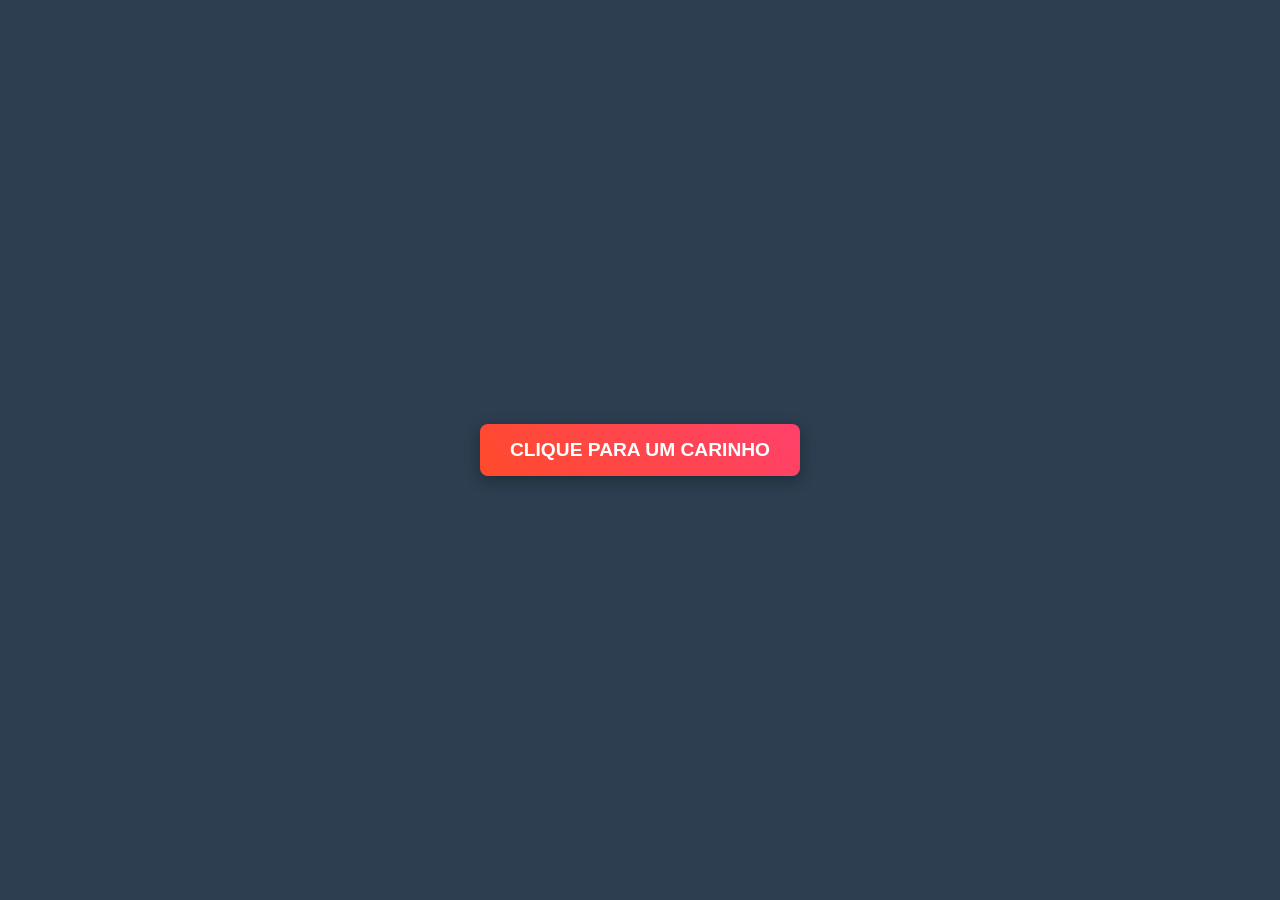
==== index.html @ 64e0605d "Update index.html" ====
<!DOCTYPE html>
<html lang="pt-br">
<head>
    <meta charset="UTF-8">
    <meta name="viewport" content="width=device-width, initial-scale=1.0">
    <title>Surpresa Felina</title>
    <style>
        body {
            display: flex;
            flex-direction: column;
            justify-content: center;
            align-items: center;
            height: 100vh;
            margin: 0;
            background-color: #2c3e50;
            font-family: 'Segoe UI', Tahoma, Geneva, Verdana, sans-serif;
            color: white;
        }

        #btn-revelar {
            padding: 15px 30px;
            font-size: 1.2rem;
            font-weight: bold;
            color: #fff;
            background: linear-gradient(45deg, #ff4b2b, #ff416c);
            border: none;
            border-radius: 8px;
            cursor: pointer;
            transition: 0.3s;
            box-shadow: 0 4px 15px rgba(0,0,0,0.3);
        }

        #btn-revelar:hover {
            transform: scale(1.1);
            filter: brightness(1.2);
        }

        #container-foto {
            margin-top: 30px;
            display: none; /* Escondido por padrão */
            text-align: center;
        }

        img {
            max-width: 300px;
            border-radius: 15px;
            box-shadow: 0 10px 30px rgba(0,0,0,0.5);
            border: 5px solid white;
        }

        .fade-in {
            animation: fadeIn 0.5s ease-in;
        }

        @keyframes fadeIn {
            from { opacity: 0; transform: translateY(20px); }
            to { opacity: 1; transform: translateY(0); }
        }
    </style>
</head>
<body>

    <button id="btn-revelar" onclick="mostrarGato()">CLIQUE PARA UM CARINHO</button>

    <div id="container-foto" class="fade-in">
        <p>🐈 "Humano, você interrompeu meu sono pra isso?"</p>
        <img id="foto-gato" src="https://via.placeholder.com/300x300?text=Sua+Imagem+Aqui" alt="Gato rebelde">
    </div>

    <script>
        function mostrarGato() {
            const container = document.getElementById('container-foto');
            const botao = document.getElementById('btn-revelar');
            
            // Troca o link abaixo pelo link real da foto do gato
            const linkDaFoto = "https://i.pinimg.com/originals/ae/f7/8c/aef78c95029e061033230a13ef2b7752.jpg"; 
            
            document.getElementById('foto-gato').src = linkDaFoto;
            container.style.display = 'block';
            botao.innerText = "OPS...";
            botao.style.background = "#7f8c8d";
        }
    </script>

</body>
</html>
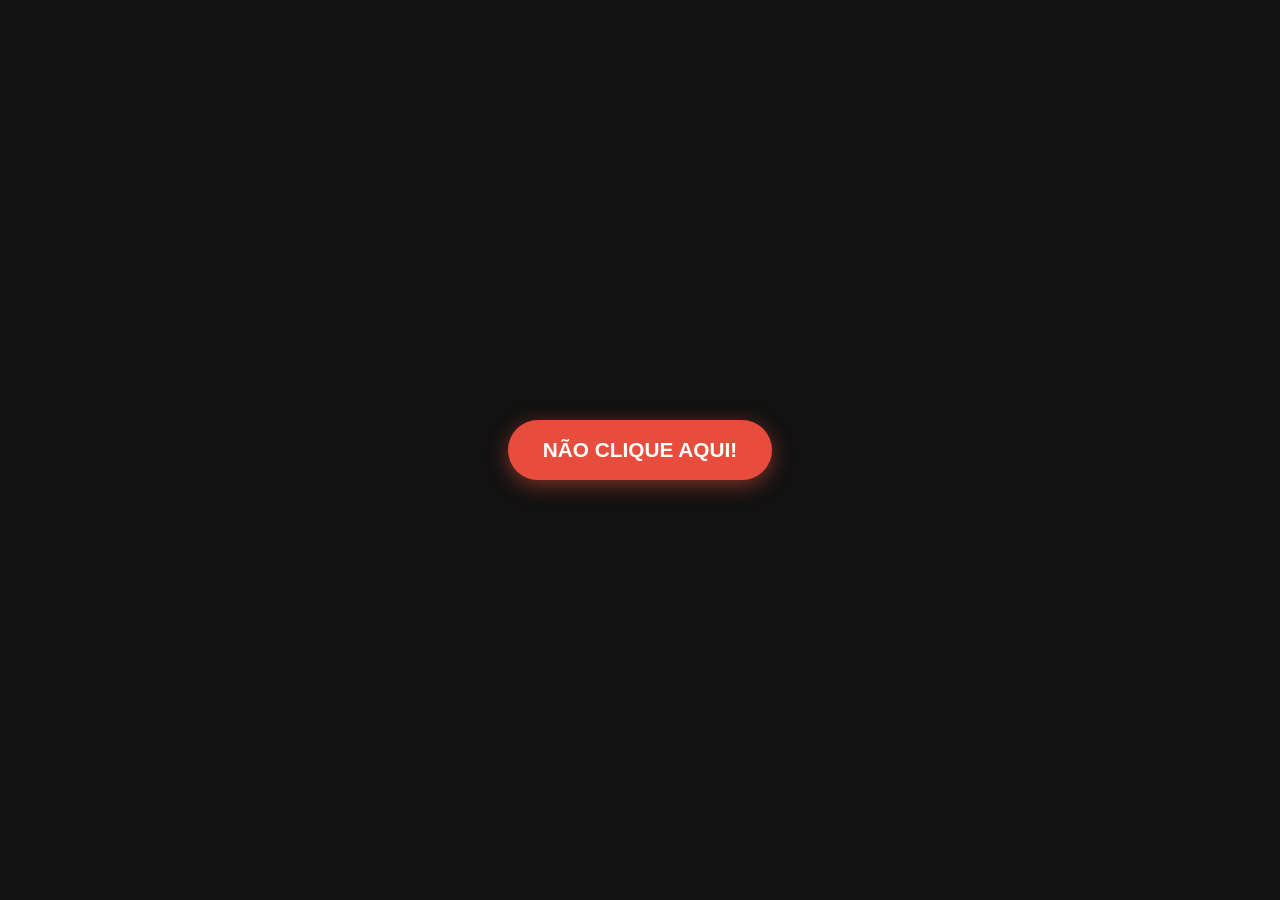
==== commit ed7b04a7: "Update index.html" ====
--- a/index.html
+++ b/index.html
@@ -3,7 +3,7 @@
 <head>
     <meta charset="UTF-8">
     <meta name="viewport" content="width=device-width, initial-scale=1.0">
-    <title>Surpresa Felina</title>
+    <title>Surpresa do Gato</title>
     <style>
         body {
             display: flex;
@@ -12,73 +12,73 @@
             align-items: center;
             height: 100vh;
             margin: 0;
-            background-color: #2c3e50;
-            font-family: 'Segoe UI', Tahoma, Geneva, Verdana, sans-serif;
+            background-color: #121212;
+            font-family: 'Arial', sans-serif;
             color: white;
+            overflow: hidden;
         }
 
         #btn-revelar {
-            padding: 15px 30px;
-            font-size: 1.2rem;
+            padding: 18px 35px;
+            font-size: 1.3rem;
             font-weight: bold;
             color: #fff;
-            background: linear-gradient(45deg, #ff4b2b, #ff416c);
+            background: #e74c3c;
             border: none;
-            border-radius: 8px;
+            border-radius: 50px;
             cursor: pointer;
-            transition: 0.3s;
-            box-shadow: 0 4px 15px rgba(0,0,0,0.3);
+            transition: all 0.3s ease;
+            box-shadow: 0 5px 20px rgba(231, 76, 60, 0.5);
+            z-index: 10;
         }
 
         #btn-revelar:hover {
-            transform: scale(1.1);
-            filter: brightness(1.2);
+            transform: scale(1.1) rotate(-2deg);
+            background-color: #ff5e4d;
         }
 
         #container-foto {
-            margin-top: 30px;
-            display: none; /* Escondido por padrão */
+            display: none;
             text-align: center;
+            position: absolute;
+            animation: surgir 0.4s cubic-bezier(0.175, 0.885, 0.32, 1.275);
         }
 
         img {
-            max-width: 300px;
-            border-radius: 15px;
-            box-shadow: 0 10px 30px rgba(0,0,0,0.5);
-            border: 5px solid white;
+            max-width: 400px;
+            width: 90%;
+            border-radius: 20px;
+            border: 8px solid #fff;
+            box-shadow: 0 0 50px rgba(0,0,0,0.8);
         }
 
-        .fade-in {
-            animation: fadeIn 0.5s ease-in;
+        h2 {
+            margin-top: 15px;
+            text-shadow: 2px 2px 10px rgba(0,0,0,0.5);
         }
 
-        @keyframes fadeIn {
-            from { opacity: 0; transform: translateY(20px); }
-            to { opacity: 1; transform: translateY(0); }
+        @keyframes surgir {
+            from { transform: scale(0) rotate(-20deg); opacity: 0; }
+            to { transform: scale(1) rotate(0deg); opacity: 1; }
         }
     </style>
 </head>
 <body>
 
-    <button id="btn-revelar" onclick="mostrarGato()">CLIQUE PARA UM CARINHO</button>
+    <button id="btn-revelar" onclick="revelarGato()">NÃO CLIQUE AQUI!</button>
 
-    <div id="container-foto" class="fade-in">
-        <p>🐈 "Humano, você interrompeu meu sono pra isso?"</p>
-        <img id="foto-gato" src="https://via.placeholder.com/300x300?text=Sua+Imagem+Aqui" alt="Gato rebelde">
+    <div id="container-foto">
+        <img src="https://i.pinimg.com/originals/ae/f7/8c/aef78c95029e061033230a13ef2b7752.jpg" alt="Gato Malcriado">
+        <h2>"Tava ocupado, humano!" 🐾</h2>
     </div>
 
     <script>
-        function mostrarGato() {
+        function revelarGato() {
+            const btn = document.getElementById('btn-revelar');
             const container = document.getElementById('container-foto');
-            const botao = document.getElementById('btn-revelar');
             
-            // Troca o link abaixo pelo link real da foto do gato
-            const linkDaFoto = "https://i.pinimg.com/originals/ae/f7/8c/aef78c95029e061033230a13ef2b7752.jpg"; 
-            
-            document.getElementById('foto-gato').src = linkDaFoto;
+            btn.style.display = 'none';
             container.style.display = 'block';
-            botao.innerText = "OPS...";
-            botao.style.background = "#7f8c8d";
         }
     </script>
 
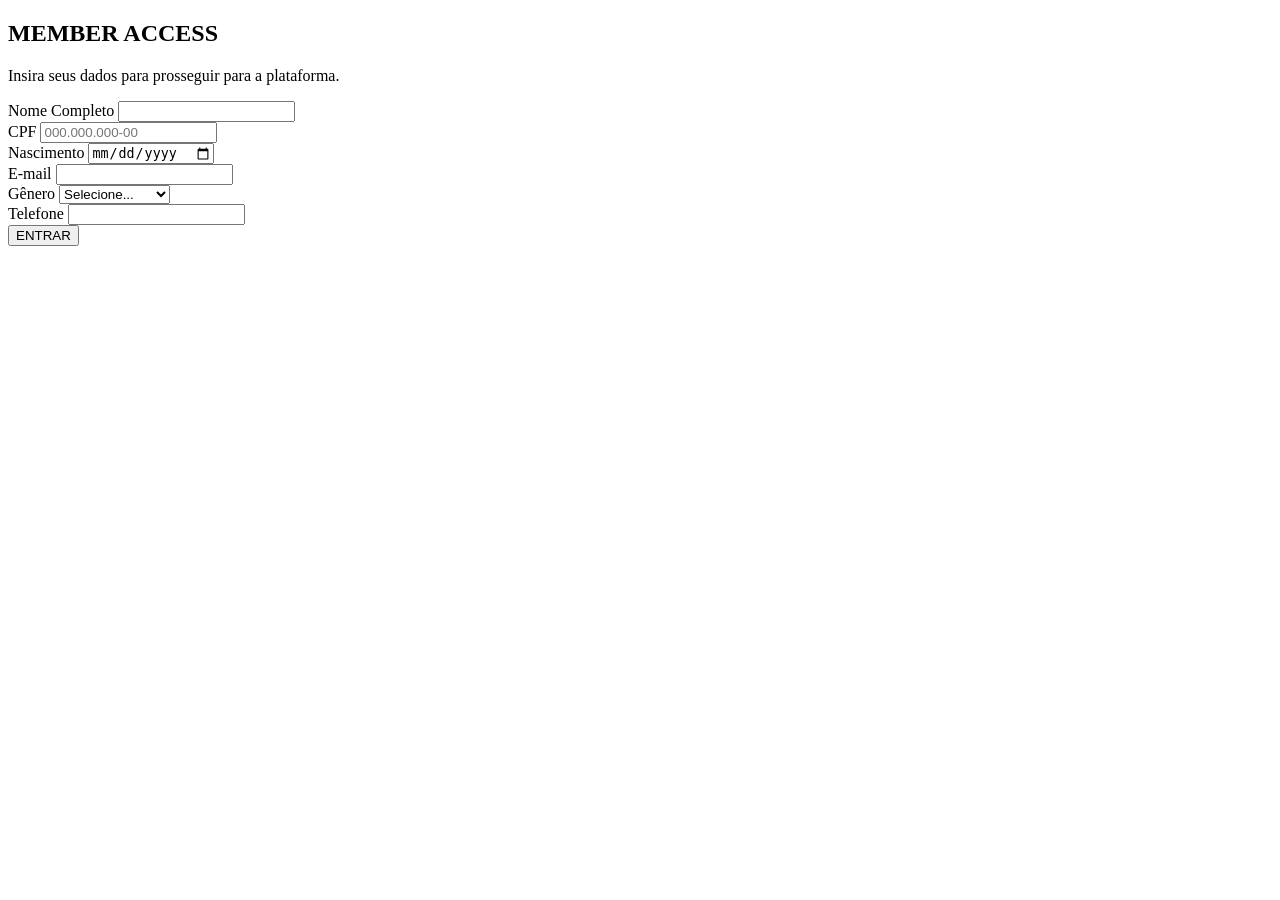
==== commit 31cbd682: "gg" ====
--- a/index.html
+++ b/index.html
@@ -3,84 +3,71 @@
 <head>
     <meta charset="UTF-8">
     <meta name="viewport" content="width=device-width, initial-scale=1.0">
-    <title>Surpresa do Gato</title>
-    <style>
-        body {
-            display: flex;
-            flex-direction: column;
-            justify-content: center;
-            align-items: center;
-            height: 100vh;
-            margin: 0;
-            background-color: #121212;
-            font-family: 'Arial', sans-serif;
-            color: white;
-            overflow: hidden;
-        }
-
-        #btn-revelar {
-            padding: 18px 35px;
-            font-size: 1.3rem;
-            font-weight: bold;
-            color: #fff;
-            background: #e74c3c;
-            border: none;
-            border-radius: 50px;
-            cursor: pointer;
-            transition: all 0.3s ease;
-            box-shadow: 0 5px 20px rgba(231, 76, 60, 0.5);
-            z-index: 10;
-        }
-
-        #btn-revelar:hover {
-            transform: scale(1.1) rotate(-2deg);
-            background-color: #ff5e4d;
-        }
-
-        #container-foto {
-            display: none;
-            text-align: center;
-            position: absolute;
-            animation: surgir 0.4s cubic-bezier(0.175, 0.885, 0.32, 1.275);
-        }
-
-        img {
-            max-width: 400px;
-            width: 90%;
-            border-radius: 20px;
-            border: 8px solid #fff;
-            box-shadow: 0 0 50px rgba(0,0,0,0.8);
-        }
-
-        h2 {
-            margin-top: 15px;
-            text-shadow: 2px 2px 10px rgba(0,0,0,0.5);
-        }
-
-        @keyframes surgir {
-            from { transform: scale(0) rotate(-20deg); opacity: 0; }
-            to { transform: scale(1) rotate(0deg); opacity: 1; }
-        }
-    </style>
+    <title>Portal de Acesso</title>
+    <link rel="stylesheet" href="style.css">
 </head>
 <body>
-
-    <button id="btn-revelar" onclick="revelarGato()">NÃO CLIQUE AQUI!</button>
-
-    <div id="container-foto">
-        <img src="https://i.pinimg.com/originals/ae/f7/8c/aef78c95029e061033230a13ef2b7752.jpg" alt="Gato Malcriado">
-        <h2>"Tava ocupado, humano!" 🐾</h2>
+    <div class="sala">
+        <div class="parede"></div>
+        <div class="chao"></div>
+        <div class="luminaria"></div>
+        <div class="luz-cone"></div>
+        <div class="poltrona">
+            <div class="encosto"></div>
+            <div class="assento"></div>
+        </div>
     </div>
 
-    <script>
-        function revelarGato() {
-            const btn = document.getElementById('btn-revelar');
-            const container = document.getElementById('container-foto');
-            
-            btn.style.display = 'none';
-            container.style.display = 'block';
-        }
-    </script>
+    <div class="container">
+        <form id="form-cadastro">
+            <h2>MEMBER ACCESS</h2>
+            <p>Insira seus dados para prosseguir para a plataforma.</p>
 
+            <div class="input-group">
+                <label>Nome Completo</label>
+                <input type="text" id="nome" required>
+            </div>
+
+            <div class="row">
+                <div class="input-group">
+                    <label>CPF</label>
+                    <input type="text" id="cpf" placeholder="000.000.000-00" required>
+                </div>
+                <div class="input-group">
+                    <label>Nascimento</label>
+                    <input type="date" id="nascimento" required>
+                </div>
+            </div>
+
+            <div class="input-group">
+                <label>E-mail</label>
+                <input type="email" id="email" required>
+            </div>
+
+            <div class="row">
+                <div class="input-group">
+                    <label>Gênero</label>
+                    <select id="genero" required>
+                        <option value="" disabled selected>Selecione...</option>
+                        <option value="M">Masculino</option>
+                        <option value="F">Feminino</option>
+                        <option value="Trans">Transgênero</option>
+                        <option value="Neutro">Gênero Neutro</option>
+                        <option value="Homossexual">Homossexual</option>
+                        <option value="Therian">Therian</option>
+                        <option value="Outro">Outro</option>
+                    </select>
+                </div>
+                <div class="input-group">
+                    <label>Telefone</label>
+                    <input type="tel" id="telefone">
+                </div>
+            </div>
+
+            <button type="submit">ENTRAR</button>
+        </form>
+    </div>
+
+    <script src="script.js"></script>
 </body>
-</html>
+</html>
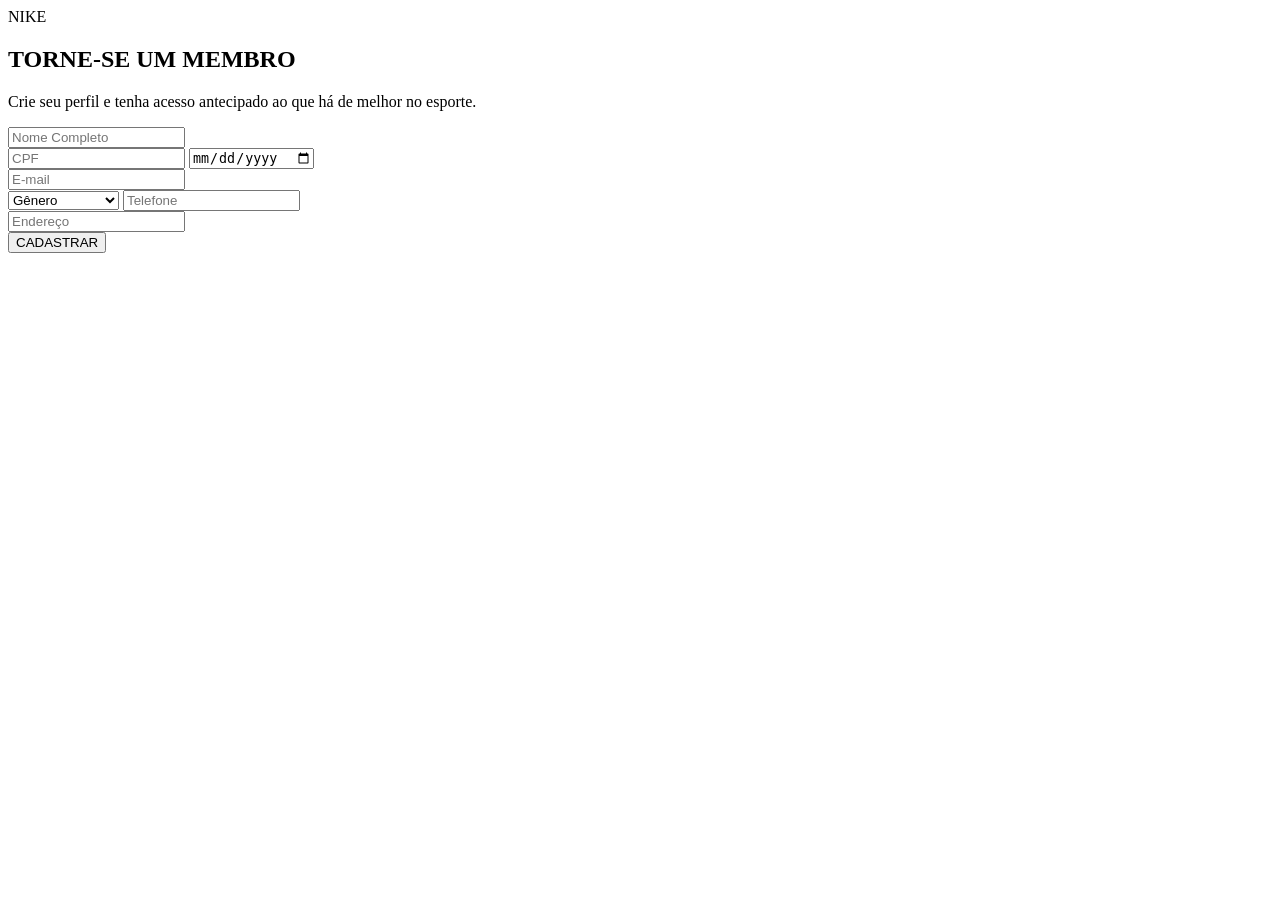
==== commit 6ac1bc77: "Rename index.html ( cadatro branco) to index.html" ====
--- a/index.html
+++ b/index.html
@@ -3,71 +3,57 @@
 <head>
     <meta charset="UTF-8">
     <meta name="viewport" content="width=device-width, initial-scale=1.0">
-    <title>Portal de Acesso</title>
+    <title>Nike Member - Cadastro</title>
     <link rel="stylesheet" href="style.css">
 </head>
 <body>
-    <div class="sala">
-        <div class="parede"></div>
-        <div class="chao"></div>
-        <div class="luminaria"></div>
-        <div class="luz-cone"></div>
-        <div class="poltrona">
-            <div class="encosto"></div>
-            <div class="assento"></div>
-        </div>
+    <div class="bg-details">
+        <div class="circle one"></div>
+        <div class="circle two"></div>
+        <div class="shape three"></div>
     </div>
 
     <div class="container">
         <form id="form-cadastro">
-            <h2>MEMBER ACCESS</h2>
-            <p>Insira seus dados para prosseguir para a plataforma.</p>
+            <div class="logo">NIKE</div>
+            <h2>TORNE-SE UM MEMBRO</h2>
+            <p>Crie seu perfil e tenha acesso antecipado ao que há de melhor no esporte.</p>
 
             <div class="input-group">
-                <label>Nome Completo</label>
-                <input type="text" id="nome" required>
+                <input type="text" id="nome" placeholder="Nome Completo" required>
             </div>
 
             <div class="row">
-                <div class="input-group">
-                    <label>CPF</label>
-                    <input type="text" id="cpf" placeholder="000.000.000-00" required>
-                </div>
-                <div class="input-group">
-                    <label>Nascimento</label>
-                    <input type="date" id="nascimento" required>
-                </div>
+                <input type="text" id="cpf" placeholder="CPF" maxlength="14" required>
+                <input type="date" id="nascimento" required>
             </div>
 
             <div class="input-group">
-                <label>E-mail</label>
-                <input type="email" id="email" required>
+                <input type="email" id="email" placeholder="E-mail" required>
             </div>
 
             <div class="row">
-                <div class="input-group">
-                    <label>Gênero</label>
-                    <select id="genero" required>
-                        <option value="" disabled selected>Selecione...</option>
-                        <option value="M">Masculino</option>
-                        <option value="F">Feminino</option>
-                        <option value="Trans">Transgênero</option>
-                        <option value="Neutro">Gênero Neutro</option>
-                        <option value="Homossexual">Homossexual</option>
-                        <option value="Therian">Therian</option>
-                        <option value="Outro">Outro</option>
-                    </select>
-                </div>
-                <div class="input-group">
-                    <label>Telefone</label>
-                    <input type="tel" id="telefone">
-                </div>
+                <select id="genero" required>
+                    <option value="" disabled selected>Gênero</option>
+                    <option value="M">Masculino</option>
+                    <option value="F">Feminino</option>
+                    <option value="Trans">Transgênero</option>
+                    <option value="Neutro">Gênero Neutro</option>
+                    <option value="Homossexual">Homossexual</option>
+                    <option value="Therian">Therian</option>
+                    <option value="Outro">Outro</option>
+                </select>
+                <input type="tel" id="telefone" placeholder="Telefone">
             </div>
 
-            <button type="submit">ENTRAR</button>
+            <div class="input-group">
+                <input type="text" id="endereco" placeholder="Endereço">
+            </div>
+
+            <button type="submit">CADASTRAR</button>
         </form>
     </div>
 
     <script src="script.js"></script>
 </body>
-</html>+</html>
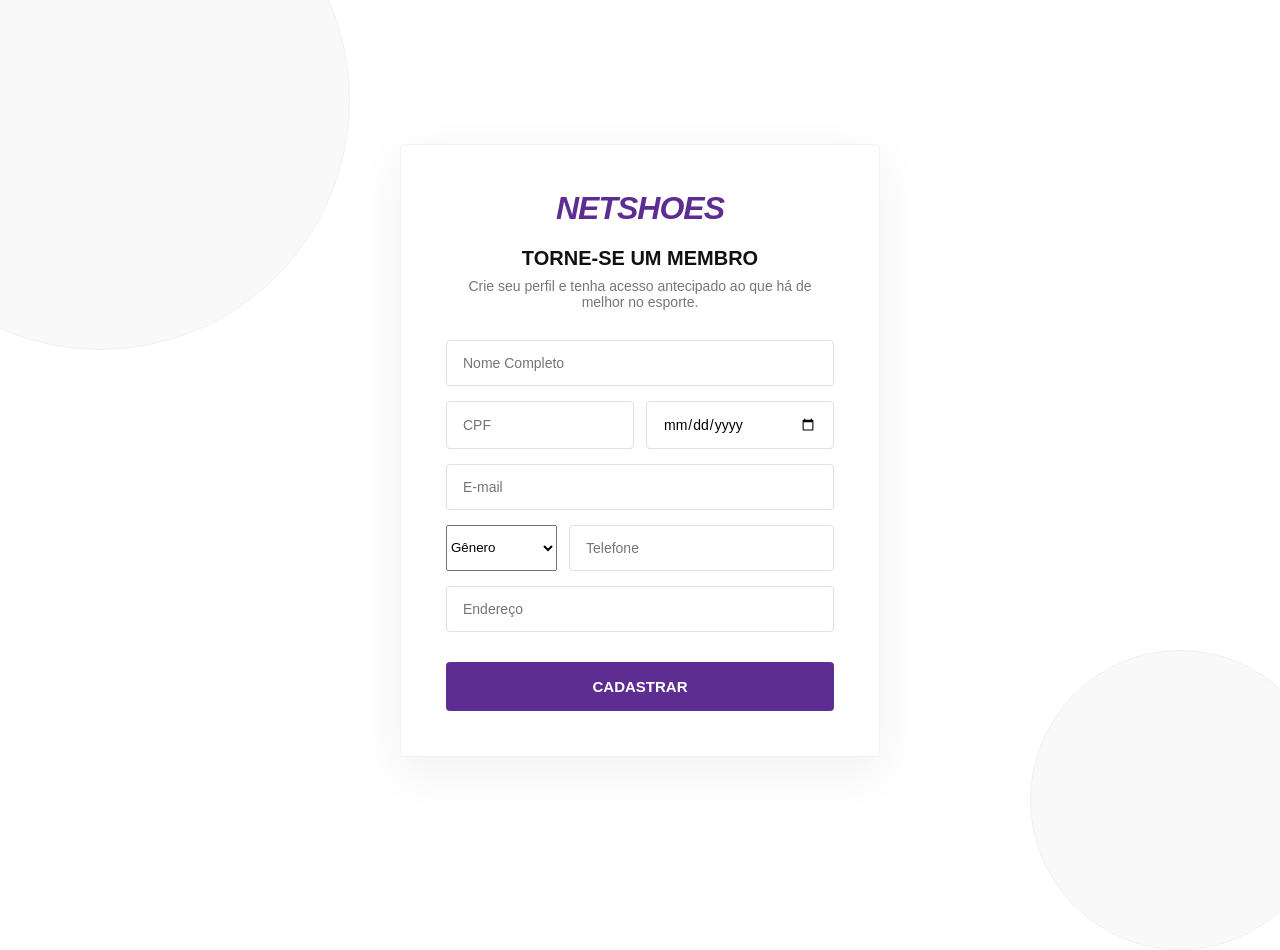
==== commit 12a08f85: "Update index.html" ====
--- a/index.html
+++ b/index.html
@@ -3,7 +3,7 @@
 <head>
     <meta charset="UTF-8">
     <meta name="viewport" content="width=device-width, initial-scale=1.0">
-    <title>Nike Member - Cadastro</title>
+    <title>NETSHOES Member - Cadastro</title>
     <link rel="stylesheet" href="style.css">
 </head>
 <body>
@@ -15,7 +15,7 @@
 
     <div class="container">
         <form id="form-cadastro">
-            <div class="logo">NIKE</div>
+            <div class="logo">NETSHOES</div>
             <h2>TORNE-SE UM MEMBRO</h2>
             <p>Crie seu perfil e tenha acesso antecipado ao que há de melhor no esporte.</p>
 
--- a/style.css
+++ b/style.css
@@ -0,0 +1,124 @@
+* {
+    margin: 0;
+    padding: 0;
+    box-sizing: border-box;
+    font-family: 'Helvetica Neue', Arial, sans-serif;
+}
+
+body {
+    background-color: #ffffff;
+    height: 100vh;
+    display: flex;
+    justify-content: center;
+    align-items: center;
+    overflow: hidden;
+    position: relative;
+}
+
+/* Elementos de Fundo */
+.bg-details .circle {
+    position: absolute;
+    background: #f9f9f9;
+    border-radius: 50%;
+    z-index: -1;
+    border: 1px solid #f0f0f0;
+}
+.one { width: 500px; height: 500px; top: -150px; left: -150px; }
+.two { width: 300px; height: 300px; bottom: -50px; right: -50px; }
+.dots {
+    position: absolute; width: 100%; height: 100%;
+    background-image: radial-gradient(#eeeeee 1.5px, transparent 1.5px);
+    background-size: 40px 40px;
+    z-index: -2;
+    opacity: 0.6;
+}
+
+/* Container */
+.container {
+    background: #ffffff;
+    padding: 45px;
+    width: 90%;
+    max-width: 480px;
+    border-radius: 4px;
+    box-shadow: 0 15px 50px rgba(0,0,0,0.06);
+    border: 1px solid #f2f2f2;
+    text-align: center;
+    z-index: 10;
+}
+
+.logo {
+    color: #5d2d91; /* Roxo Netshoes */
+    font-size: 32px;
+    font-weight: 900;
+    font-style: italic;
+    margin-bottom: 20px;
+    letter-spacing: -1px;
+}
+
+h2 {
+    font-size: 20px;
+    font-weight: 700;
+    margin-bottom: 8px;
+    color: #111;
+}
+
+p {
+    font-size: 14px;
+    color: #777;
+    margin-bottom: 30px;
+}
+
+/* Inputs */
+.input-group, .row {
+    margin-bottom: 15px;
+}
+
+.row {
+    display: flex;
+    gap: 12px;
+}
+
+input {
+    width: 100%;
+    padding: 14px 16px;
+    border: 1px solid #e0e0e0;
+    border-radius: 4px;
+    font-size: 14px;
+    background: #fff;
+    outline: none;
+    transition: all 0.2s ease;
+}
+
+input:focus {
+    border-color: #5d2d91;
+    box-shadow: 0 0 0 3px rgba(93, 45, 145, 0.1);
+}
+
+/* Botão */
+button {
+    width: 100%;
+    padding: 16px;
+    background-color: #5d2d91;
+    color: #ffffff;
+    border: none;
+    border-radius: 4px;
+    font-weight: 700;
+    font-size: 15px;
+    cursor: pointer;
+    margin-top: 15px;
+    text-transform: uppercase;
+    transition: background 0.3s ease;
+}
+
+button:hover {
+    background-color: #4a2375;
+}
+
+/* Responsividade Mobile */
+@media (max-width: 480px) {
+    .row { flex-direction: column; gap: 15px; }
+    .container { padding: 30px 20px; }
+}
+button:hover {
+    opacity: 0.8;
+}
